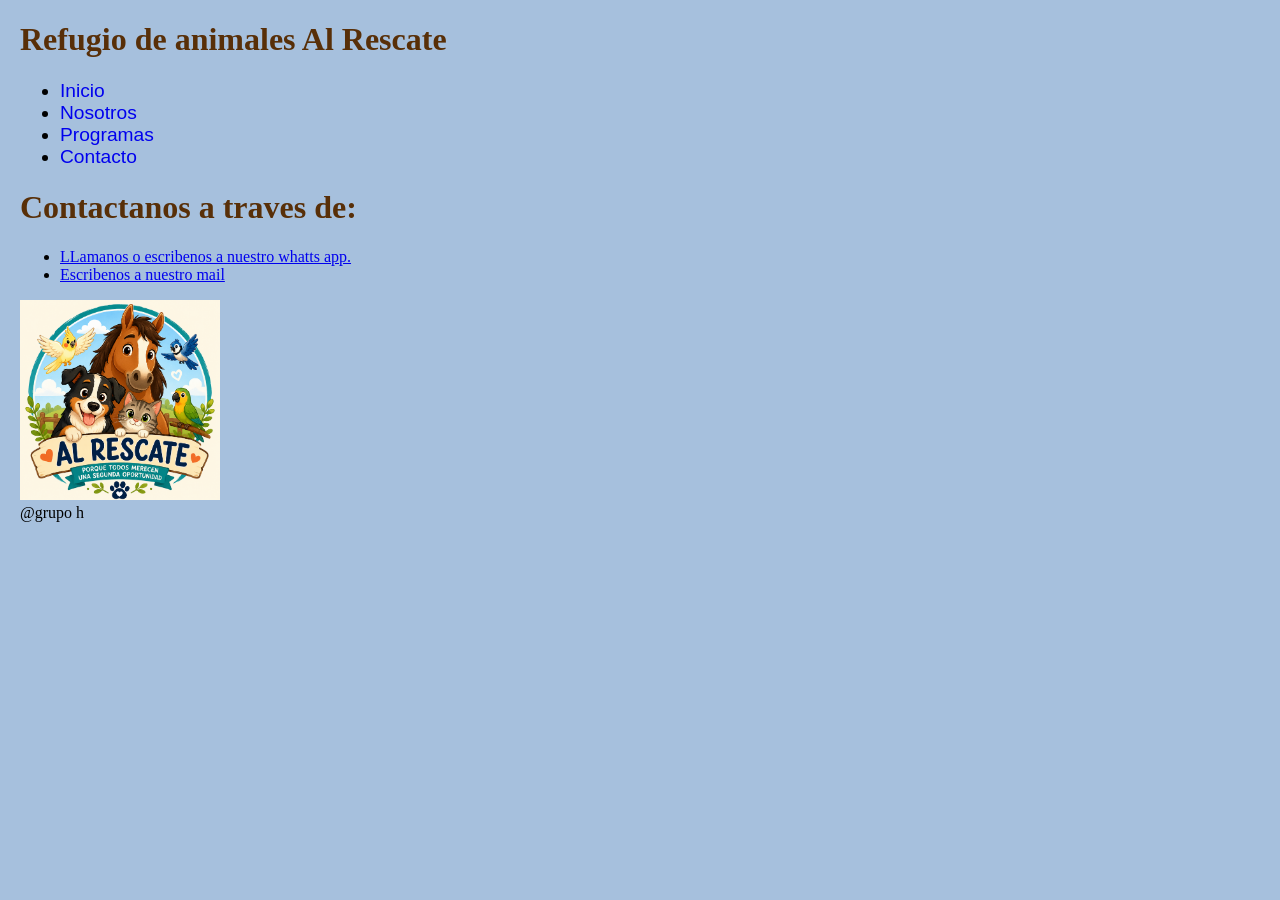
==== mi-ong/contacto.html @ bc7303f9 "subiendo nosotros" ====
<!DOCTYPE html>
<html lang="en">

<head>
    <meta charset="UTF-8">
    <meta name="viewport" content="width=device-width, initial-scale=1.0">
    <link rel="stylesheet" href="css/estilos.css">
    <title>Ong al rescate</title>
</head>
<body>
<header>
    <h1>Refugio de animales Al Rescate</h1>
</header>


<nav>
    <ul>
        <li><a href="index.html">Inicio</a></li>
        <li><a href="nosotros.html">Nosotros</a></li>
        <li><a href="programas.html">Programas</a></li>
        <li><a href="contacto.html">Contacto</a></li>
    </ul>
</nav>

    <h1>Contactanos a traves de:</h1>
    
    <ul>
        <li><a href="tel:+541140466091">LLamanos o escribenos a nuestro whatts app.</a></li>
        <li><a href="fundacionalrescate@gmail.com">Escribenos a nuestro mail</a></li>
    </ul>
    <img src="img/logo.png" alt="logo" height="200" width="200">
</body>
<footer>
    @grupo h
</footer>

</html>
---- mi-ong/css/estilos.css ----
nav{
    font-family: Arial, Helvetica, sans-serif;
    font-size: larger;
}

nav a {
    text-decoration: none;
}

header{
    background-color: rgb(166, 192, 221);
}

h1,h2 {
    color: rgb(88, 47, 8);
}
p{
    color: rgb(88, 47, 8);
    font-size: larger;
}

body{
    background-color: rgb(166, 192, 221);
    margin: 20px;
}
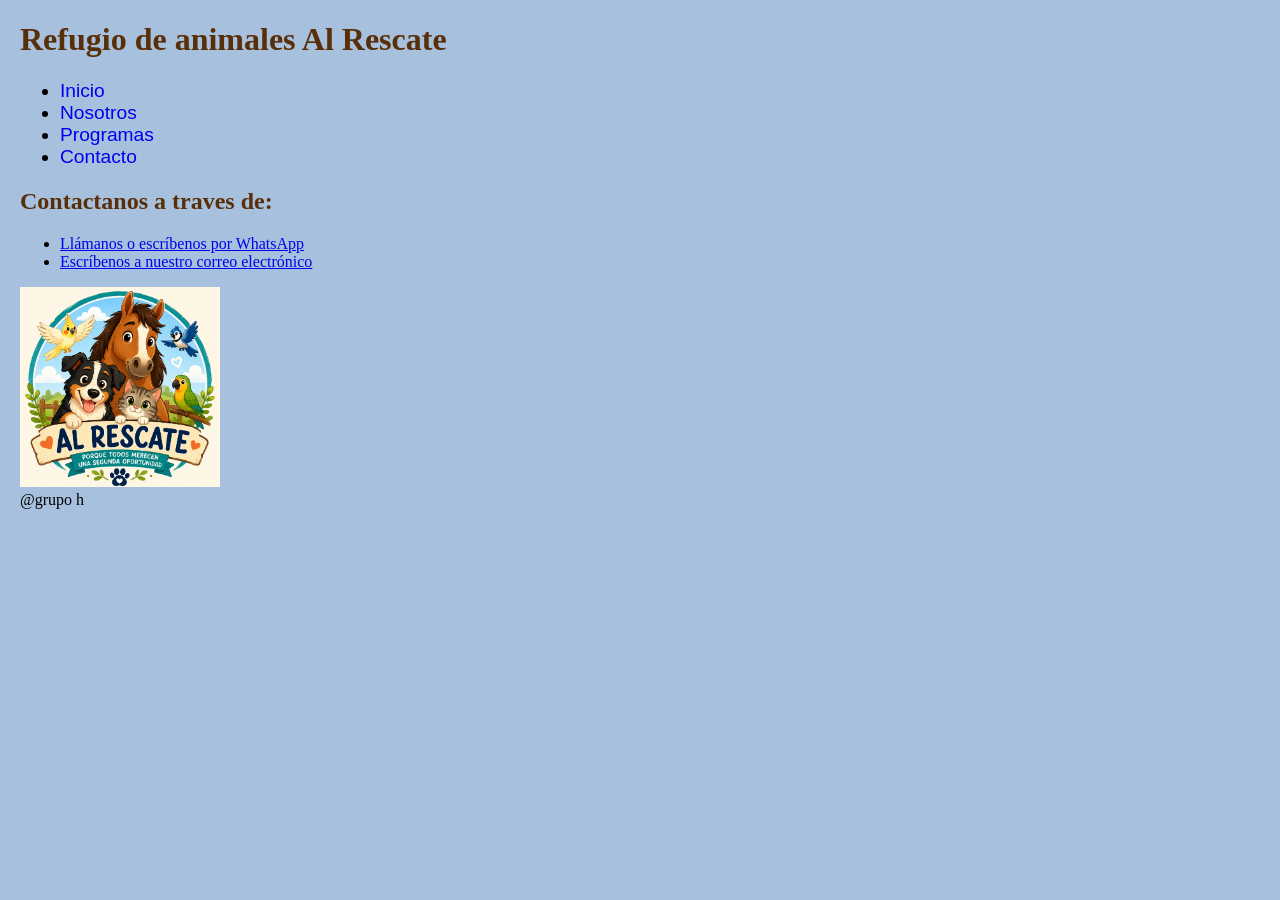
==== commit 9fedbf37: "mejorando semantica" ====
--- a/mi-ong/contacto.html
+++ b/mi-ong/contacto.html
@@ -1,5 +1,5 @@
 <!DOCTYPE html>
-<html lang="en">
+<html lang="es">
 
 <head>
     <meta charset="UTF-8">
@@ -12,7 +12,6 @@
     <h1>Refugio de animales Al Rescate</h1>
 </header>
 
-
 <nav>
     <ul>
         <li><a href="index.html">Inicio</a></li>
@@ -22,16 +21,15 @@
     </ul>
 </nav>
 
-    <h1>Contactanos a traves de:</h1>
+    <h2>Contactanos a traves de:</h2>
     
     <ul>
-        <li><a href="tel:+541140466091">LLamanos o escribenos a nuestro whatts app.</a></li>
-        <li><a href="fundacionalrescate@gmail.com">Escribenos a nuestro mail</a></li>
+        <li><a href="tel:+541140466091">Llámanos o escríbenos por WhatsApp</a></li>
+        <li><a href="fundacionalrescate@gmail.com">Escríbenos a nuestro correo electrónico</a></li>
     </ul>
-    <img src="img/logo.png" alt="logo" height="200" width="200">
-</body>
+    <img src="img/logo.png" alt="logo ONG al rescate" height="200" width="200">
 <footer>
     @grupo h
 </footer>
-
+</body>
 </html>
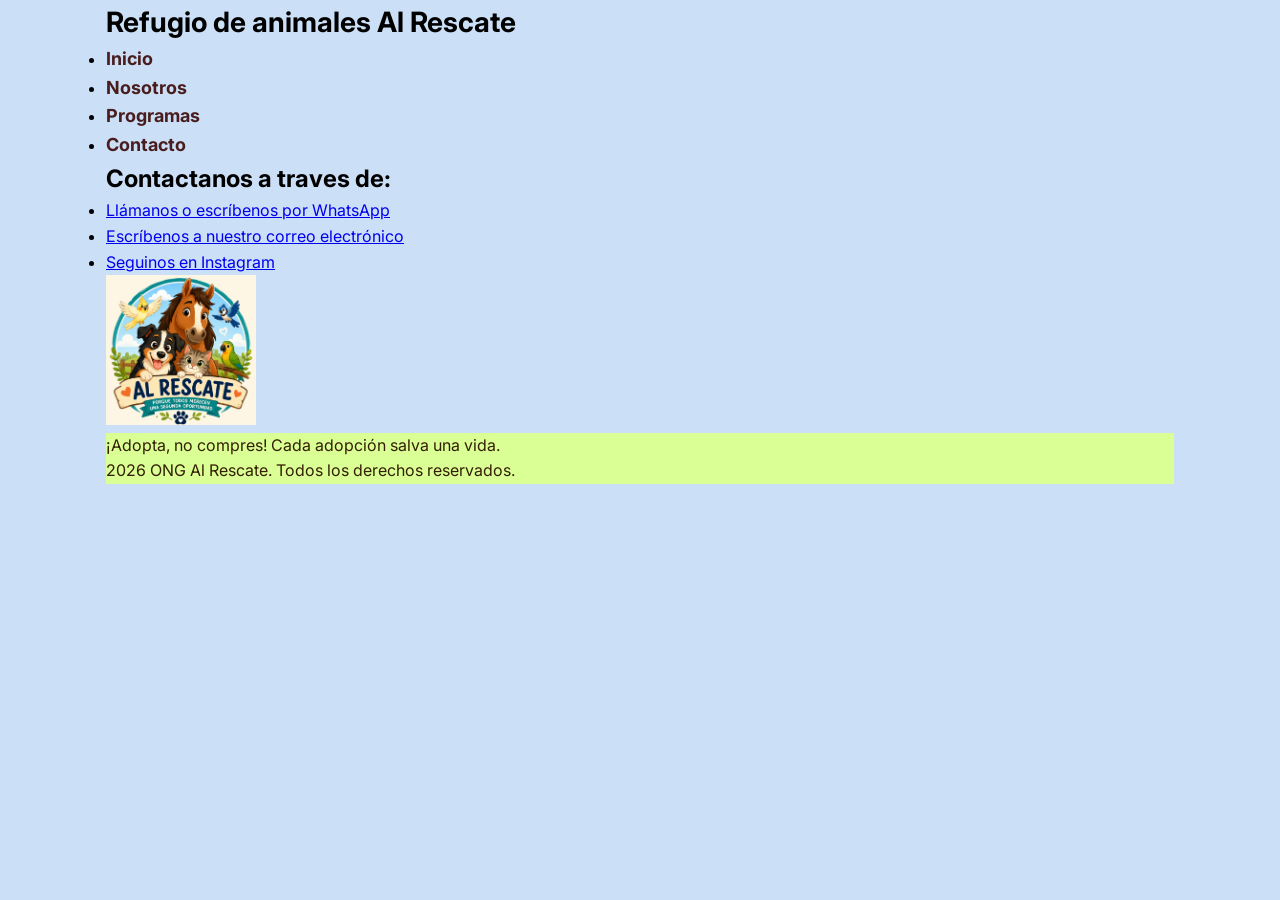
==== commit c7e3bbe5: "agregando css" ====
--- a/mi-ong/contacto.html
+++ b/mi-ong/contacto.html
@@ -4,32 +4,42 @@
 <head>
     <meta charset="UTF-8">
     <meta name="viewport" content="width=device-width, initial-scale=1.0">
+    <link rel="preconnect" href="https://fonts.googleapis.com">
+    <link rel="preconnect" href="https://fonts.gstatic.com" crossorigin>
+    <link
+        href="https://fonts.googleapis.com/css2?family=Inter:ital,opsz,wght@0,14..32,100..900;1,14..32,100..900&display=swap"
+        rel="stylesheet">
     <link rel="stylesheet" href="css/estilos.css">
     <title>Ong al rescate</title>
 </head>
+
 <body>
-<header>
-    <h1>Refugio de animales Al Rescate</h1>
-</header>
+    <header>
+        <h1>Refugio de animales Al Rescate</h1>
+    </header>
 
-<nav>
-    <ul>
-        <li><a href="index.html">Inicio</a></li>
-        <li><a href="nosotros.html">Nosotros</a></li>
-        <li><a href="programas.html">Programas</a></li>
-        <li><a href="contacto.html">Contacto</a></li>
-    </ul>
-</nav>
+    <nav>
+        <ul>
+            <li><a href="index.html">Inicio</a></li>
+            <li><a href="nosotros.html">Nosotros</a></li>
+            <li><a href="programas.html">Programas</a></li>
+            <li><a href="contacto.html">Contacto</a></li>
+        </ul>
+    </nav>
+    <main>
+        <h2>Contactanos a traves de:</h2>
 
-    <h2>Contactanos a traves de:</h2>
-    
-    <ul>
-        <li><a href="tel:+541140466091">Llámanos o escríbenos por WhatsApp</a></li>
-        <li><a href="fundacionalrescate@gmail.com">Escríbenos a nuestro correo electrónico</a></li>
-    </ul>
-    <img src="img/logo.png" alt="logo ONG al rescate" height="200" width="200">
-<footer>
-    @grupo h
-</footer>
+        <ul>
+            <li><a href="tel:+541140466091">Llámanos o escríbenos por WhatsApp</a></li>
+            <li><a href="fundacionalrescate@gmail.com">Escríbenos a nuestro correo electrónico</a></li>
+            <li><a href="https://www.instagram.com/ong_al_rescate/" target="_blank" rel="noopener noreferrer"> Seguinos en Instagram</a></li>
+        </ul>
+        <img src="img/logo.png" alt="logo ONG al rescate" height="150" width="150">
+    </main>
+    <footer id="footer">
+        <p>¡Adopta, no compres! Cada adopción salva una vida.</p>
+        <p>2026 ONG Al Rescate. Todos los derechos reservados.</p>
+    </footer>
 </body>
+
 </html>
--- a/mi-ong/css/estilos.css
+++ b/mi-ong/css/estilos.css
@@ -1,25 +1,96 @@
-nav{
-    font-family: Arial, Helvetica, sans-serif;
-    font-size: larger;
+/* VARIABLES*/
+
+:root{
+    --texto-principal : "Inter", sans-serif;
+    --color-texto : rgb(0, 0, 0);
+    --color-primario:  rgb(203, 223, 246);
+    --color-nav: rgb(73, 29, 29);
+    --tamañotexto-principal : 16px;
+
+}
+/* Reset */
+* {
+    box-sizing: border-box;
+    margin: 0;
+    padding: 0;
+    
 }
 
+body {
+    font-family: var(--texto-principal), sans-serif;
+    font-size: var(--tamañotexto-principal);
+    line-height: 1.6;
+    max-width: 1100px;
+    margin: 0 auto;
+    padding: 0 1rem;
+    background-color: var(--color-primario);
+}
+/* Header*/
+header {
+    background-color: var(--color-primario);
+}
+
+
+/* Navegacion */
 nav a {
     text-decoration: none;
+    font-size: 18px;
+    color: var(--color-nav);
+    font-weight: bold;
+
 }
 
-header{
-    background-color: rgb(166, 192, 221);
+nav a:hover{
+    color: rgb(13, 66, 0);
 }
 
-h1,h2 {
-    color: rgb(88, 47, 8);
+/* Estilos estructura del body*/
+
+h1{
+    font-size: 28px;
 }
-p{
-    color: rgb(88, 47, 8);
-    font-size: larger;
+h2 {
+    font-size: 24px;
+    color: var(--color-texto);
+}
+h3{
+     font-size: 22px;
+     color: var(--color-texto);
+}
+p {
+    color: var(--color-texto);
+    font-size: var(--tamañotexto-principal);
 }
 
-body{
-    background-color: rgb(166, 192, 221);
-    margin: 20px;
+h4{
+    font-size:20px;
+}
+
+.inicio {
+    color: var(--color-texto);
+    background-color: var(--color-primario);
+    font-size: var(--tamañotexto-principal) ;
+    margin: 0;
+    padding: 0;
+
+}
+
+
+
+#comoyudar { 
+    color: var(--color-texto);
+    font-size: var(--tamañotexto-principal);
+}
+
+
+#footer {
+    font-size: var(--tamañotexto-principal);
+    background-color: rgb(218, 255, 148);
+}
+#footer p{
+    color: rgb(52,30, 4) ;
+}
+
+.programa {
+    max-width: 1400px;
 }
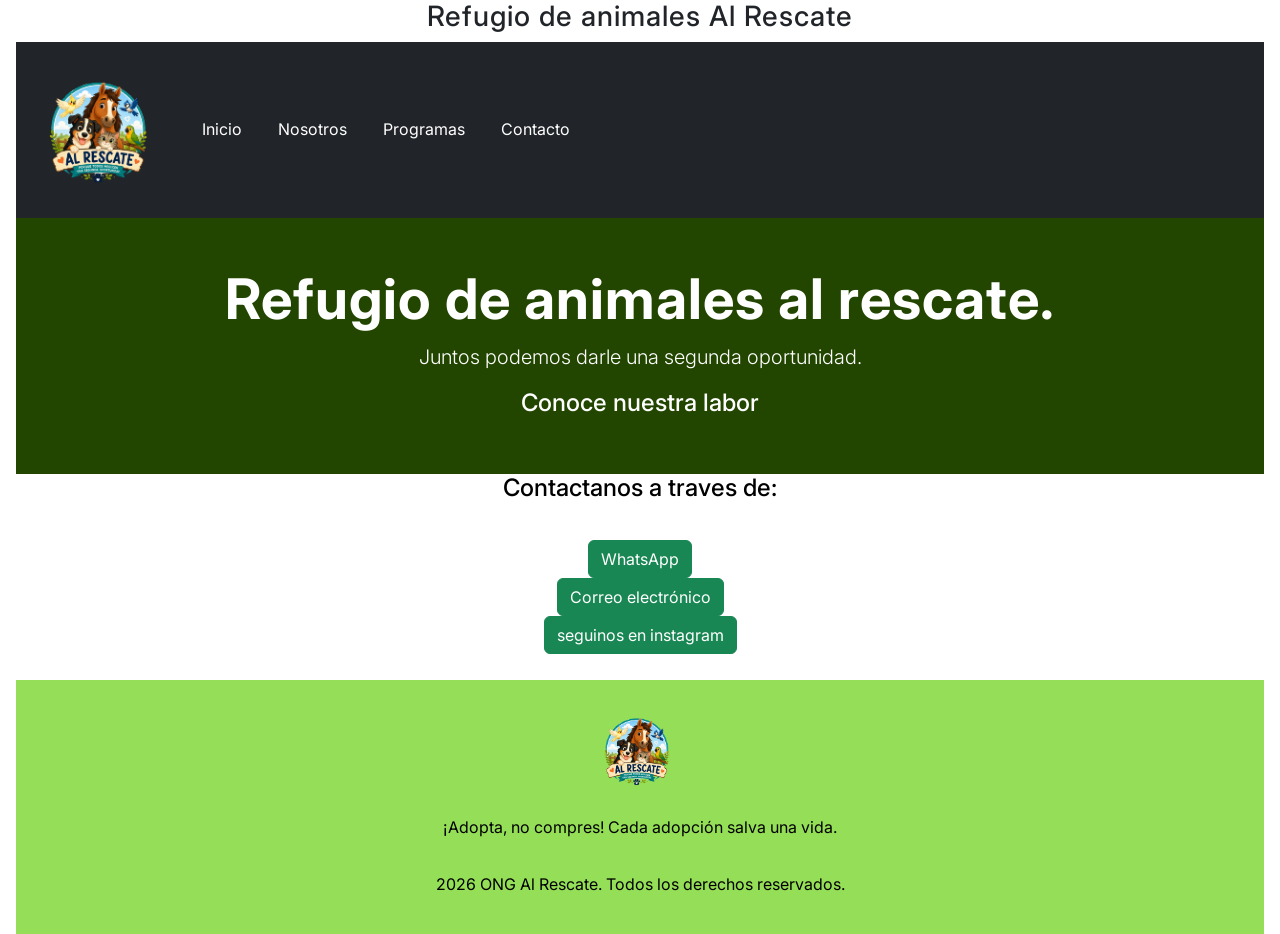
==== commit cf29443d: "agregando Boostrap, css avanzado" ====
--- a/mi-ong/contacto.html
+++ b/mi-ong/contacto.html
@@ -9,6 +9,7 @@
     <link
         href="https://fonts.googleapis.com/css2?family=Inter:ital,opsz,wght@0,14..32,100..900;1,14..32,100..900&display=swap"
         rel="stylesheet">
+    <link href="https://cdn.jsdelivr.net/npm/bootstrap@5.3.3/dist/css/bootstrap.min.css" rel="stylesheet">
     <link rel="stylesheet" href="css/estilos.css">
     <title>Ong al rescate</title>
 </head>
@@ -17,26 +18,51 @@
     <header>
         <h1>Refugio de animales Al Rescate</h1>
     </header>
-
-    <nav>
-        <ul>
-            <li><a href="index.html">Inicio</a></li>
-            <li><a href="nosotros.html">Nosotros</a></li>
-            <li><a href="programas.html">Programas</a></li>
-            <li><a href="contacto.html">Contacto</a></li>
-        </ul>
+    <nav class="navbar navbar-expand-md bg-dark navbar-dark">
+        <div class="container-fluid">
+            <a class="navbar-brand"><img src="img/logo.png" alt="logo ONG al rescate" height="150" width="150"></a>
+            <button class="navbar-toggler" type="button" data-bs-toggle="collapse" data-bs-target="#collapsibleNavbar">
+                <span class="navbar-toggler-icon"></span>
+            </button>
+            <div class="collapse navbar-collapse" id="collapsibleNavbar">
+                <ul class="navbar-nav">
+                    <li class="nav-item">
+                        <a class="nav-link active" href="index.html">Inicio</a>
+                    </li>
+                    <li class="nav-item">
+                        <a class="nav-link active" href="nosotros.html">Nosotros</a>
+                    </li>
+                    <li class="nav-item">
+                        <a class="nav-link active" href="programas.html">Programas</a>
+                    </li>
+                    <li class="nav-item">
+                        <a class="nav-link active" href="contacto.html">Contacto</a>
+                    </li>
+                </ul>
+            </div>
+        </div>
     </nav>
     <main>
-        <h2>Contactanos a traves de:</h2>
-
-        <ul>
-            <li><a href="tel:+541140466091">Llámanos o escríbenos por WhatsApp</a></li>
-            <li><a href="fundacionalrescate@gmail.com">Escríbenos a nuestro correo electrónico</a></li>
-            <li><a href="https://www.instagram.com/ong_al_rescate/" target="_blank" rel="noopener noreferrer"> Seguinos en Instagram</a></li>
-        </ul>
-        <img src="img/logo.png" alt="logo ONG al rescate" height="150" width="150">
+         <section class="gaty text-white text-center py-5">
+                <div class="container">
+                    <h1 class="display-4 fw-bold">
+                        Refugio de animales al rescate.
+                    </h1>
+                    <p class="lead">Juntos podemos darle una segunda oportunidad.</p>
+                    <h2>Conoce nuestra labor</h2>
+                </div>
+         </section>
+        <section id="contenedor-contacto">
+            <h2>Contactanos a traves de:</h2>
+            <ul>
+                <li> <a href="tel:+541140466091" class="btn btn-success">WhatsApp</a></li>
+                <li> <a href="mailto:fundacionalrescate@gmail.com" class="btn btn-success">Correo electrónico</a></li>
+                <li> <a href="https://www.instagram.com/ong_al_rescate/" target="_blank" rel="noopener noreferrer"
+                        class="btn btn-success">seguinos en instagram</a></li>
+        </section>
     </main>
     <footer id="footer">
+        <img src="img/logo.png" alt="logo ONG al rescate" height="100" width="100">
         <p>¡Adopta, no compres! Cada adopción salva una vida.</p>
         <p>2026 ONG Al Rescate. Todos los derechos reservados.</p>
     </footer>
--- a/mi-ong/css/estilos.css
+++ b/mi-ong/css/estilos.css
@@ -1,30 +1,34 @@
 /* VARIABLES*/
 
-:root{
-    --texto-principal : "Inter", sans-serif;
-    --color-texto : rgb(0, 0, 0);
-    --color-primario:  rgb(203, 223, 246);
-    --color-nav: rgb(73, 29, 29);
-    --tamañotexto-principal : 16px;
-
-}
+:root {
+    --texto-principal: "Inter", sans-serif;
+    --color-texto: rgb(0, 0, 0);
+    --color-primario:white (190, 190, 190);
+    --color-nav: rgb(34, 70, 0);
+    --tamañotexto-principal: 16px;
+    --color-secundario: rgb(246, 252, 198);
+
+
+}
+
 /* Reset */
 * {
     box-sizing: border-box;
     margin: 0;
     padding: 0;
-    
+
 }
 
 body {
     font-family: var(--texto-principal), sans-serif;
     font-size: var(--tamañotexto-principal);
     line-height: 1.6;
-    max-width: 1100px;
+    max-width: 1800px;
     margin: 0 auto;
     padding: 0 1rem;
     background-color: var(--color-primario);
 }
+
 /* Header*/
 header {
     background-color: var(--color-primario);
@@ -32,65 +36,173 @@
 
 
 /* Navegacion */
+
+
+nav {
+    background-color: var(--color-nav)
+}
+
 nav a {
     text-decoration: none;
     font-size: 18px;
-    color: var(--color-nav);
+    color: white;
     font-weight: bold;
 
 }
 
-nav a:hover{
-    color: rgb(13, 66, 0);
+nav ul {
+    display: flex;
+    justify-content: center;
+    gap: 20px;
+    list-style: none;
+
+}
+
+nav a:hover {
+    color: rgb(3, 5, 2);
 }
 
 /* Estilos estructura del body*/
 
-h1{
+h1 {
     font-size: 28px;
-}
+    text-align: center;
+    letter-spacing: 1px;
+    
+}
+
 h2 {
     font-size: 24px;
     color: var(--color-texto);
-}
-h3{
-     font-size: 22px;
-     color: var(--color-texto);
-}
+    text-align: center;
+}
+
+h3 {
+    font-size: 22px;
+    color: var(--color-texto);
+    text-align: center;
+}
+
 p {
     color: var(--color-texto);
     font-size: var(--tamañotexto-principal);
 }
 
-h4{
-    font-size:20px;
-}
+h4 {
+    font-size: 20px;
+}
+
+.contenedor-inicio {
+    display: flex;
+    flex-direction: column;
+    align-items: center;
+    text-align: center;
+}
+
 
 .inicio {
     color: var(--color-texto);
-    background-color: var(--color-primario);
-    font-size: var(--tamañotexto-principal) ;
-    margin: 0;
-    padding: 0;
-
-}
-
-
-
-#comoyudar { 
-    color: var(--color-texto);
-    font-size: var(--tamañotexto-principal);
+    font-size: var(--tamañotexto-principal);
+
+    display: flex;
+    flex-direction: column;
+    gap: 20px;
+
+}
+
+
+
+
+#comoyudar {
+    color: var(--color-texto);
+    font-size: var(--tamañotexto-principal);
+    display: flex;
+    flex-direction: column;
+    gap: 20px;
 }
 
 
 #footer {
     font-size: var(--tamañotexto-principal);
-    background-color: rgb(218, 255, 148);
-}
-#footer p{
-    color: rgb(52,30, 4) ;
-}
-
-.programa {
-    max-width: 1400px;
-}+    background-color: rgb(148, 223, 87);
+    
+    display: flex;
+    flex-direction: column;
+    align-items: center;
+    gap: 15px;
+    padding: 20px;
+}
+
+#footer p {
+    color: black;
+}
+
+.contenedor-programa {
+    display: flex;
+    flex-wrap: wrap;
+    gap: 20px;
+
+}
+.card{
+    background-color: var(--color-secundario);
+    padding: 10px;
+}
+.card ul{
+    padding: 10px;
+}
+
+.contenedor-nosotros {
+    display: flex;
+    flex-wrap: wrap;
+    gap: 20px;
+
+}
+
+.nosotros {
+    flex: 1 1 300px;
+    background-color: var(--color-secundario);
+    padding: 20px;
+    border-radius: 10px;
+    text-align: center;
+}
+
+.nosotros ul {
+    align-items: center;
+    justify-content: center;
+    list-style: none;
+
+}
+
+#contenedor-contacto {
+    display: flex;
+    flex-direction: column;
+    align-items: center;
+    gap: 20px;
+
+}
+
+#contenedor-contacto ul {
+    text-align: center;
+    padding: 10px;
+    gap: 20px;
+    list-style: none;
+}
+
+
+/*Bootstrap/*/
+
+.navbar .nav-link.active {
+    color: white !important;
+}
+
+.gaty {
+    background-color: var(--color-nav);
+    padding: 5rem 0;
+}   
+.gaty h2{
+    color: white;
+}
+
+.lead{
+    color: white;
+}
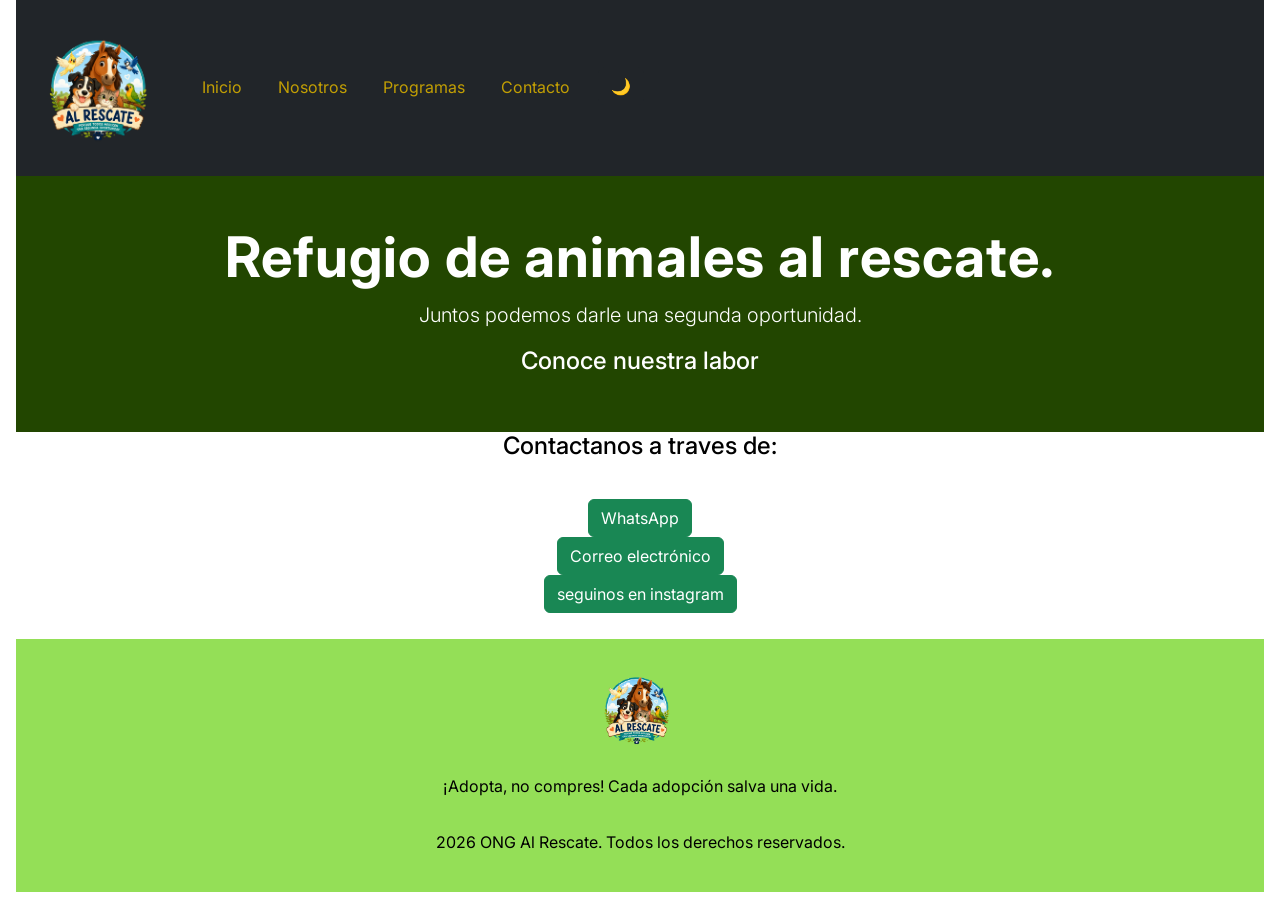
==== commit 9eee927a: "Agregado el modo oscuro" ====
--- a/mi-ong/contacto.html
+++ b/mi-ong/contacto.html
@@ -15,9 +15,6 @@
 </head>
 
 <body>
-    <header>
-        <h1>Refugio de animales Al Rescate</h1>
-    </header>
     <nav class="navbar navbar-expand-md bg-dark navbar-dark">
         <div class="container-fluid">
             <a class="navbar-brand"><img src="img/logo.png" alt="logo ONG al rescate" height="150" width="150"></a>
@@ -38,20 +35,23 @@
                     <li class="nav-item">
                         <a class="nav-link active" href="contacto.html">Contacto</a>
                     </li>
+                    <li class="nav-item">
+                        <button type="button" id="btn-modo"  class="btn btn-dark">🌙</button>
+                    </li>
                 </ul>
             </div>
         </div>
     </nav>
     <main>
-         <section class="gaty text-white text-center py-5">
-                <div class="container">
-                    <h1 class="display-4 fw-bold">
-                        Refugio de animales al rescate.
-                    </h1>
-                    <p class="lead">Juntos podemos darle una segunda oportunidad.</p>
-                    <h2>Conoce nuestra labor</h2>
-                </div>
-         </section>
+        <section class="gaty text-white text-center py-5">
+            <div class="container">
+                <h1 class="display-4 fw-bold">
+                    Refugio de animales al rescate.
+                </h1>
+                <p class="lead">Juntos podemos darle una segunda oportunidad.</p>
+                <h2>Conoce nuestra labor</h2>
+            </div>
+        </section>
         <section id="contenedor-contacto">
             <h2>Contactanos a traves de:</h2>
             <ul>
@@ -66,6 +66,9 @@
         <p>¡Adopta, no compres! Cada adopción salva una vida.</p>
         <p>2026 ONG Al Rescate. Todos los derechos reservados.</p>
     </footer>
+    <script src="https://cdn.jsdelivr.net/npm/bootstrap@5.3.3/dist/js/bootstrap.bundle.min.js">
+    </script>
+    <script src="js/main.js"></script>
 </body>
 
 </html>
--- a/mi-ong/css/estilos.css
+++ b/mi-ong/css/estilos.css
@@ -3,11 +3,11 @@
 :root {
     --texto-principal: "Inter", sans-serif;
     --color-texto: rgb(0, 0, 0);
-    --color-primario:white (190, 190, 190);
+    --color-primario:white;
     --color-nav: rgb(34, 70, 0);
     --tamañotexto-principal: 16px;
     --color-secundario: rgb(246, 252, 198);
-
+    --color-modoOscuro:black;
 
 }
 
@@ -23,7 +23,7 @@
     font-family: var(--texto-principal), sans-serif;
     font-size: var(--tamañotexto-principal);
     line-height: 1.6;
-    max-width: 1800px;
+    /*max-width: 1800px;*/
     margin: 0 auto;
     padding: 0 1rem;
     background-color: var(--color-primario);
@@ -97,6 +97,7 @@
     flex-direction: column;
     align-items: center;
     text-align: center;
+    background-color: rgb(213, 230, 233);
 }
 
 
@@ -191,9 +192,14 @@
 
 /*Bootstrap/*/
 
+
+
 .navbar .nav-link.active {
-    color: white !important;
-}
+    color: rgb(194, 159, 4) !important;
+}
+
+
+
 
 .gaty {
     background-color: var(--color-nav);
@@ -206,3 +212,90 @@
 .lead{
     color: white;
 }
+
+.carousel-inner {
+    line-height: 0; 
+   
+}  
+/*Modo oscuro */
+
+
+body.oscuro {
+ background-color: var(--color-modoOscuro);
+ color: var(--color-primario);
+}
+
+
+
+body.oscuro .contenedor-inicio{
+    background-color: var(--color-modoOscuro);
+    color: var(--color-primario);
+}
+
+body.oscuro .inicio h4 {
+    color: var(--color-primario);
+}
+
+
+body.oscuro .inicio p {
+    color: var(--color-primario);
+}
+
+body.oscuro #footer {
+    background-color: rgb(12, 2, 2);
+}
+
+body.oscuro #footer p {
+    color: var(--color-primario);
+}
+
+body.oscuro .gaty{
+    background: var(--color-modoOscuro);
+}
+
+
+body.oscuro .container-fluid{
+    background-color: var(--color-modoOscuro);
+}
+
+body.oscuro .nosotros{
+    background-color:rgb(19, 0, 0);
+    color: var(--color-primario);
+}
+
+body.oscuro .nosotros h3{
+    color: var(--color-primario);
+}
+body.oscuro .nosotros p{
+    color: var(--color-primario);
+}
+
+body.oscuro #contenedor-contacto h2{
+    color: var(--color-primario);
+}
+
+body.oscuro .card{
+    background-color:rgb(19, 0, 0);
+}
+
+body.oscuro .card h4{
+   color: var(--color-primario);
+}
+
+body.oscuro .card p{
+    color: var(--color-primario);
+}
+
+
+body.oscuro .contenedor-programa h3{
+    color: var(--color-primario);
+}
+
+body.oscuro .card li{
+    color: var(--color-primario);
+}
+
+
+body.oscuro #comoayudar p {
+    color: var(--color-primario);
+}
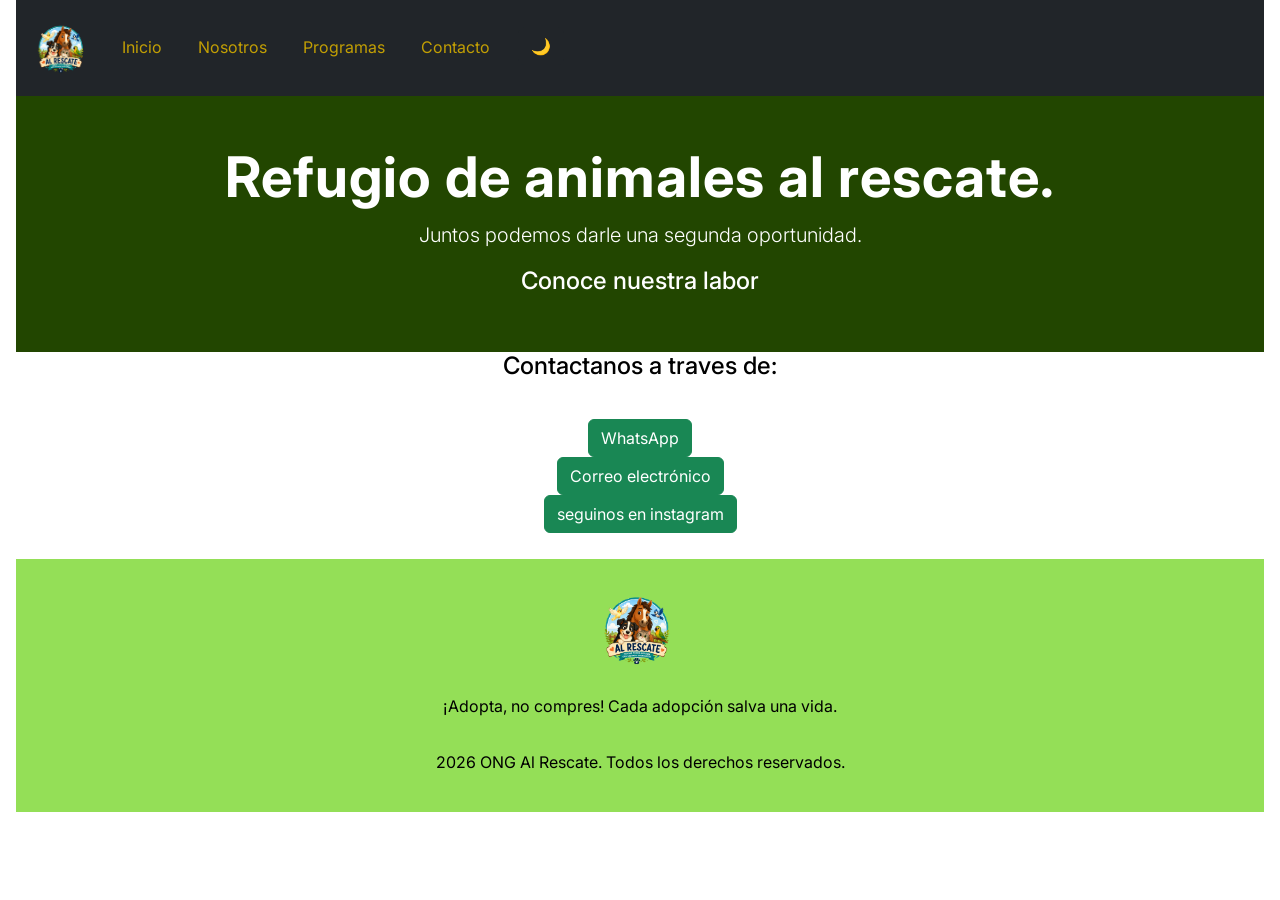
==== commit 8886d5f4: "Modifico tamaño de logo del nav" ====
--- a/mi-ong/contacto.html
+++ b/mi-ong/contacto.html
@@ -17,7 +17,7 @@
 <body>
     <nav class="navbar navbar-expand-md bg-dark navbar-dark">
         <div class="container-fluid">
-            <a class="navbar-brand"><img src="img/logo.png" alt="logo ONG al rescate" height="150" width="150"></a>
+            <a class="navbar-brand"><img src="img/logo.png" alt="logo ONG al rescate" height="70" width="70"></a>
             <button class="navbar-toggler" type="button" data-bs-toggle="collapse" data-bs-target="#collapsibleNavbar">
                 <span class="navbar-toggler-icon"></span>
             </button>
--- a/mi-ong/css/estilos.css
+++ b/mi-ong/css/estilos.css
@@ -228,7 +228,7 @@
 
 
 body.oscuro .contenedor-inicio{
-    background-color: var(--color-modoOscuro);
+    background-color:var(--color-modoOscuro);
     color: var(--color-primario);
 }
 
@@ -250,7 +250,7 @@
 }
 
 body.oscuro .gaty{
-    background: var(--color-modoOscuro);
+   background-color: var(--color-modoOscuro);
 }
 
 
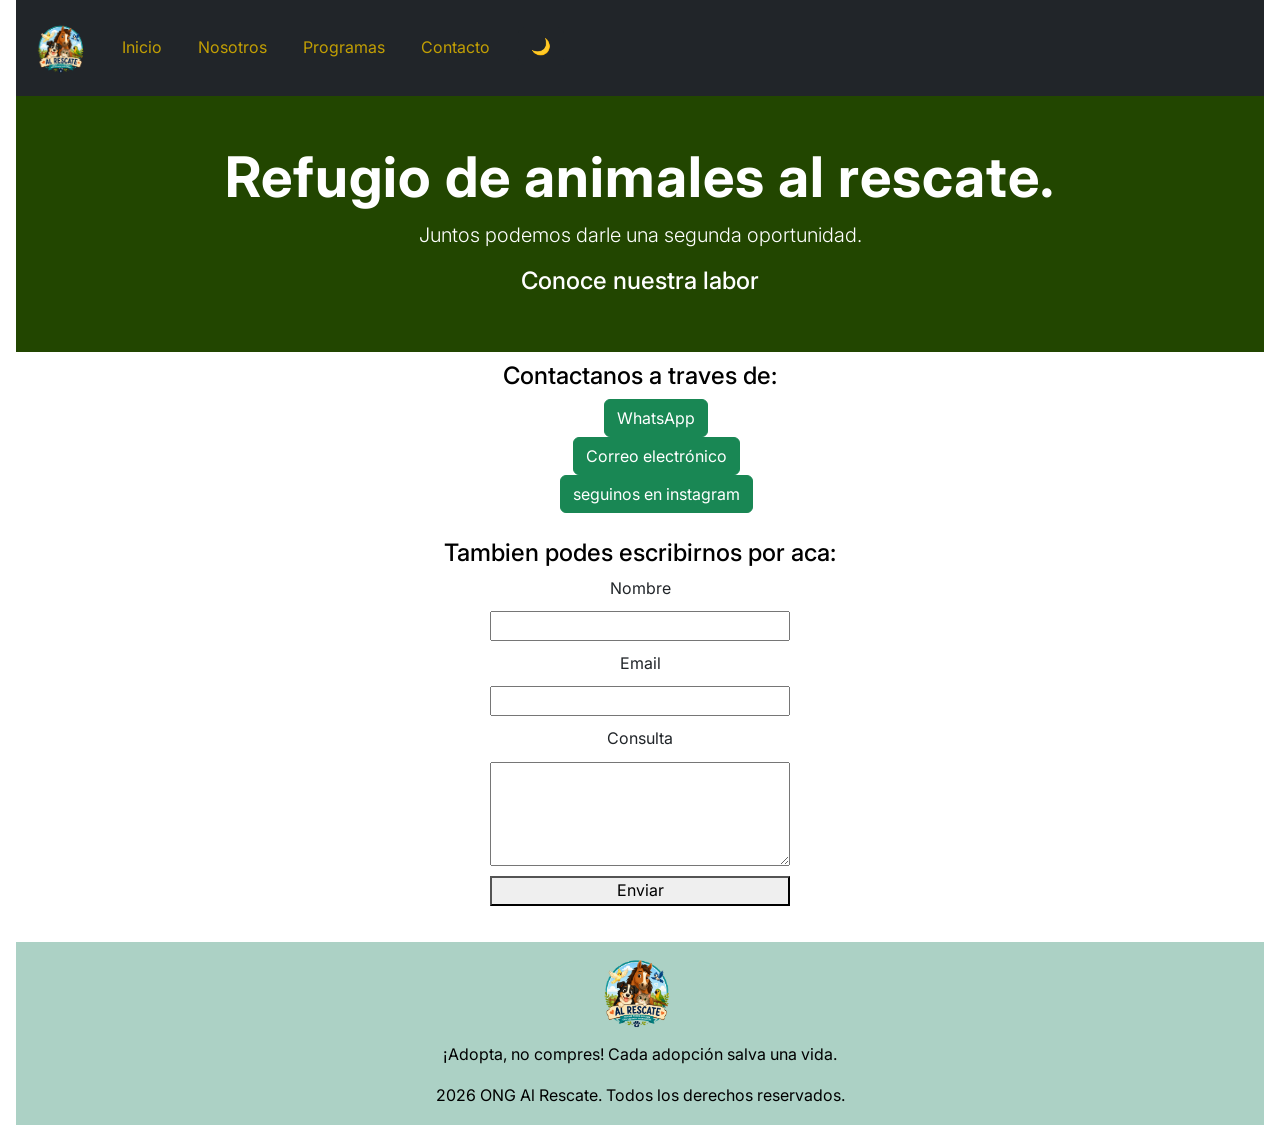
==== commit 069e52cc: "Verificacion de formulario y arreglo de error de html tp listo" ====
--- a/mi-ong/contacto.html
+++ b/mi-ong/contacto.html
@@ -52,14 +52,30 @@
                 <h2>Conoce nuestra labor</h2>
             </div>
         </section>
-        <section id="contenedor-contacto">
+        <div id="contenedor-contacto">
+            <article>
             <h2>Contactanos a traves de:</h2>
             <ul>
                 <li> <a href="tel:+541140466091" class="btn btn-success">WhatsApp</a></li>
                 <li> <a href="mailto:fundacionalrescate@gmail.com" class="btn btn-success">Correo electrónico</a></li>
                 <li> <a href="https://www.instagram.com/ong_al_rescate/" target="_blank" rel="noopener noreferrer"
                         class="btn btn-success">seguinos en instagram</a></li>
-        </section>
+            </ul>    
+            </article>
+            <article id="formulario">
+                <h2>Tambien podes escribirnos por aca:</h2>
+                <form id="form"  action="/enviar"  method="post">
+                    <label for="nombre">Nombre</label>
+                    <input type="text" id="nombre" name="nombre"> <!-- required --> 
+                    <label for="email">Email</label>
+                    <input type="email" id="email" name="email"> <!-- required-->
+                    <label for="consulta">Consulta</label>
+                    <textarea id="consulta" rows="4"></textarea>
+                    <button type="submit">Enviar</button>
+                    <p id="mensaje"></p>   
+                </form>
+            </article>        
+        </div> 
     </main>
     <footer id="footer">
         <img src="img/logo.png" alt="logo ONG al rescate" height="100" width="100">
--- a/mi-ong/css/estilos.css
+++ b/mi-ong/css/estilos.css
@@ -98,20 +98,20 @@
     align-items: center;
     text-align: center;
     background-color: rgb(213, 230, 233);
-}
+
+}
+
 
 
 .inicio {
     color: var(--color-texto);
     font-size: var(--tamañotexto-principal);
-
-    display: flex;
-    flex-direction: column;
-    gap: 20px;
-
-}
-
-
+    padding: 10px;
+    display: flex;
+    flex-direction: column;
+    gap: 10px;
+
+}
 
 
 #comoyudar {
@@ -119,19 +119,17 @@
     font-size: var(--tamañotexto-principal);
     display: flex;
     flex-direction: column;
-    gap: 20px;
+    gap: 10px;
 }
 
 
 #footer {
     font-size: var(--tamañotexto-principal);
-    background-color: rgb(148, 223, 87);
-    
+    background-color: rgb(172, 209, 197);
     display: flex;
     flex-direction: column;
     align-items: center;
-    gap: 15px;
-    padding: 20px;
+   
 }
 
 #footer p {
@@ -141,14 +139,18 @@
 .contenedor-programa {
     display: flex;
     flex-wrap: wrap;
+    margin-left: 10px;
+    padding: 10px;
     gap: 20px;
 
 }
-.card{
+.programas{
     background-color: var(--color-secundario);
     padding: 10px;
-}
-.card ul{
+   
+    
+}
+.programas ul{
     padding: 10px;
 }
 
@@ -156,6 +158,7 @@
     display: flex;
     flex-wrap: wrap;
     gap: 20px;
+    padding: 10px;
 
 }
 
@@ -178,28 +181,23 @@
     display: flex;
     flex-direction: column;
     align-items: center;
-    gap: 20px;
+    gap: 10px;
+    padding: 10px;
 
 }
 
 #contenedor-contacto ul {
     text-align: center;
-    padding: 10px;
-    gap: 20px;
+    gap: 10px;
     list-style: none;
 }
 
 
 /*Bootstrap/*/
-
-
 
 .navbar .nav-link.active {
     color: rgb(194, 159, 4) !important;
 }
-
-
-
 
 .gaty {
     background-color: var(--color-nav);
@@ -232,7 +230,7 @@
     color: var(--color-primario);
 }
 
-body.oscuro .inicio h4 {
+body.oscuro .inicio h3 {
     color: var(--color-primario);
 }
 
@@ -250,7 +248,7 @@
 }
 
 body.oscuro .gaty{
-   background-color: var(--color-modoOscuro);
+   background-color: rgb(10, 10, 10);
 }
 
 
@@ -274,15 +272,15 @@
     color: var(--color-primario);
 }
 
-body.oscuro .card{
+body.oscuro .programas{
     background-color:rgb(19, 0, 0);
 }
 
-body.oscuro .card h4{
+body.oscuro .programas h4{
    color: var(--color-primario);
 }
 
-body.oscuro .card p{
+body.oscuro .programas p{
     color: var(--color-primario);
 }
 
@@ -291,11 +289,28 @@
     color: var(--color-primario);
 }
 
-body.oscuro .card li{
+body.oscuro .programas li{
     color: var(--color-primario);
 }
 
 
 body.oscuro #comoayudar p {
     color: var(--color-primario);
+}
+
+body.oscuro #comoayudar h3 {
+    color: var(--color-primario);
+}
+
+/*Formulario*/
+#formulario form{
+    max-width: 300px;
+    display: flex;
+    flex-direction: column;
+    gap: 10px;
+    margin: 0 auto;
+}
+
+#formulario{
+    text-align: center;
 }
